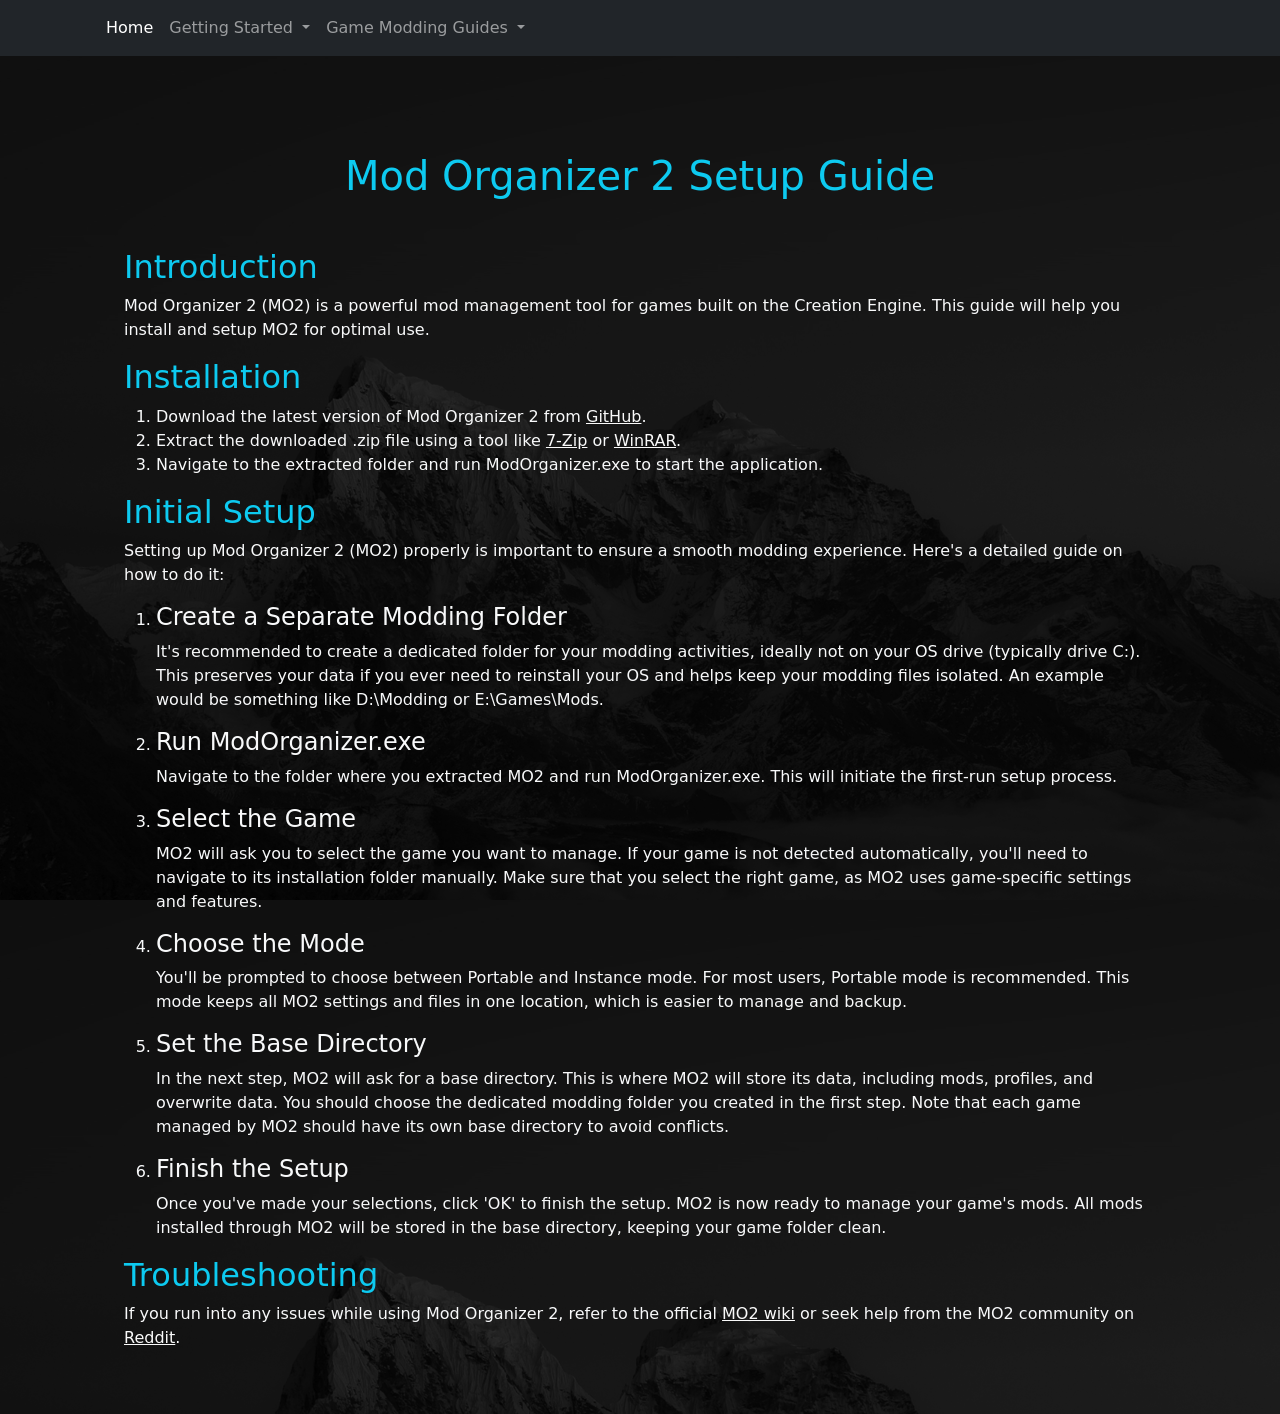
==== mo2_setup.html @ b09eb964 "Rebuilt repository ignored mod_list.php" ====
<!DOCTYPE html>
<html lang="en">
<head>
    <meta charset="UTF-8">
    <meta name="viewport" content="width=device-width, initial-scale=1.0">
    <title>Home</title>

    <link href="https://fonts.googleapis.com/css2?family=Open+Sans:wght@300;400;600;700&display=swap" rel="stylesheet">
    
    <link rel="stylesheet" href="https://cdn.jsdelivr.net/npm/bootstrap@5.0.2/dist/css/bootstrap.min.css">

    <style>
        body {
            background-image: url(/images/mountains_dark.png);
            background-size: cover;
            background-position: center;
            height: 100vh;
        }
        
        body {
            background-color: #000;
            margin: 0;
            padding: 0;
            overflow-x: hidden;
        }

        .section-header, .section-content {
            color: white;
        }

        .custom-link {
        color: #fafafa; /* Replace with the desired color value */
    }
    </style>
</head>

<body>
    <!-- Navbar -->
    <nav class="navbar navbar-expand-lg navbar-dark bg-dark">
        <div class="container">
            <a class="navbar-brand" href="#"><img src="" width="50"></a>
            <button class="navbar-toggler" type="button" data-bs-toggle="collapse" data-bs-target="#navbarNav" aria-controls="navbarNav" aria-expanded="false" aria-label="Toggle navigation">
                <span class="navbar-toggler-icon"></span>
            </button>
            <div class="collapse navbar-collapse" id="navbarNav">
                <ul class="navbar-nav">
                    <li class="nav-item">
                        <a class="nav-link active" href="index.html">Home</a>
                    </li>

                    <!-- Getting Started-->
                    <li class="nav-item dropdown">
                        <a class="nav-link dropdown-toggle" href="#" id="navbarDropdownGettingStarted" role="button" data-bs-toggle="dropdown" aria-haspopup="true" aria-expanded="false">
                            Getting Started
                        </a>
                        <div class="dropdown-menu bg-info" aria-labelledby="navbarDropdownGettingStarted">
                            <a class="dropdown-item" href="mo2_setup.html">Mod Organizer 2 Setup (MO2)</a>
                            <a class="dropdown-item" href="loot_setup.html">LOOT</a>
                            <a class="dropdown-item" href="">ATLauncher</a>
                            <!-- Add more options here -->
                        </div>
                    </li>


                    <!-- Game Mod Guides Dropdown-->
                    <li class="nav-item dropdown">
                        <a class="nav-link dropdown-toggle" href="#" id="navbarDropdownGameModGuides" role="button" data-bs-toggle="dropdown" aria-haspopup="true" aria-expanded="false">
                            Game Modding Guides
                        </a>
                        <div class="dropdown-menu bg-info" aria-labelledby="navbarDropdownGameModGuides">
                            <a class="dropdown-item" href="/php/skyrim_mods.php">Skyrim Special Edition</a>
                            <a class="dropdown-item" href="#">Starfield</a>
                            <!-- Add more game options here -->
                        </div>
                    </li>
                </ul>
            </div>
        </div>
    </nav>


        <!-- Mo2 setup -->
    <div class="container-xl">
        <div class="container-fluid d-flex flex-column align-items-center mt-5" style="max-width: 1080px;">
            <div class="container py-5">
                <h1 class="mb-5 text-center text-info">Mod Organizer 2 Setup Guide</h1>
    
                <!-- Introduction -->
                <section id="introduction">
                    <h2 class="text-info">Introduction</h2>
                    <p class="text-light">Mod Organizer 2 (MO2) is a powerful mod management tool for games built on the Creation Engine. This guide will help you install and setup MO2 for optimal use.</p>
                </section>
    
                <!-- Installation -->
                <section id="installation">
                    <h2 class="text-info">Installation</h2>
                    <ol class="text-light">
                        <li>Download the latest version of Mod Organizer 2 from <a href="https://github.com/ModOrganizer2/modorganizer/releases" class="custom-link" target="_blank">GitHub</a>.</li>
                        <li>Extract the downloaded .zip file using a tool like <a href="https://www.7-zip.org/" class="custom-link" target="_blank">7-Zip</a> or <a href="https://www.win-rar.com/" class="custom-link" target="_blank">WinRAR</a>.</li>
                        <li>Navigate to the extracted folder and run ModOrganizer.exe to start the application.</li>
                    </ol>
                </section>
    
                <!-- Initial Setup -->
                <section id="initial_setup">
                    <h2 class="text-info">Initial Setup</h2>
                    <p class="text-light">Setting up Mod Organizer 2 (MO2) properly is important to ensure a smooth modding experience. Here's a detailed guide on how to do it:</p>
                    <ol class="text-light">
                        <li>
                            <h4>Create a Separate Modding Folder</h3>
                            <p>It's recommended to create a dedicated folder for your modding activities, ideally not on your OS drive (typically drive C:). This preserves your data if you ever need to reinstall your OS and helps keep your modding files isolated. An example would be something like D:\Modding or E:\Games\Mods.</p>
                        </li>
                        <li>
                            <h4>Run ModOrganizer.exe</h4>
                            <p>Navigate to the folder where you extracted MO2 and run ModOrganizer.exe. This will initiate the first-run setup process.</p>
                        </li>
                        <li>
                            <h4>Select the Game</h4>
                            <p>MO2 will ask you to select the game you want to manage. If your game is not detected automatically, you'll need to navigate to its installation folder manually. Make sure that you select the right game, as MO2 uses game-specific settings and features.</p>
                        </li>
                        <li>
                            <h4>Choose the Mode</h4>
                            <p>You'll be prompted to choose between Portable and Instance mode. For most users, Portable mode is recommended. This mode keeps all MO2 settings and files in one location, which is easier to manage and backup.</p>
                        </li>
                        <li>
                            <h4>Set the Base Directory</h4>
                            <p>In the next step, MO2 will ask for a base directory. This is where MO2 will store its data, including mods, profiles, and overwrite data. You should choose the dedicated modding folder you created in the first step. Note that each game managed by MO2 should have its own base directory to avoid conflicts.</p>
                        </li>
                        <li>
                            <h4>Finish the Setup</h4>
                            <p>Once you've made your selections, click 'OK' to finish the setup. MO2 is now ready to manage your game's mods. All mods installed through MO2 will be stored in the base directory, keeping your game folder clean.</p>
                        </li>
                    </ol>
                </section>

    
                <!-- Troubleshooting -->
                <section id="troubleshooting">
                    <h2 class="text-info">Troubleshooting</h2>
                    <p class="text-light">If you run into any issues while using Mod Organizer 2, refer to the official <a href="https://github.com/ModOrganizer2/modorganizer/wiki" class="custom-link" target="_blank">MO2 wiki</a> or seek help from the MO2 community on <a href="https://www.reddit.com/r/modorganizer/" class="custom-link" target="_blank">Reddit</a>.</p>
                </section>
            </div>
        </div>
    </div>
    

    


    <script src="https://cdn.jsdelivr.net/npm/bootstrap@5.0.2/dist/js/bootstrap.bundle.min.js"></script>
</body>
</html>
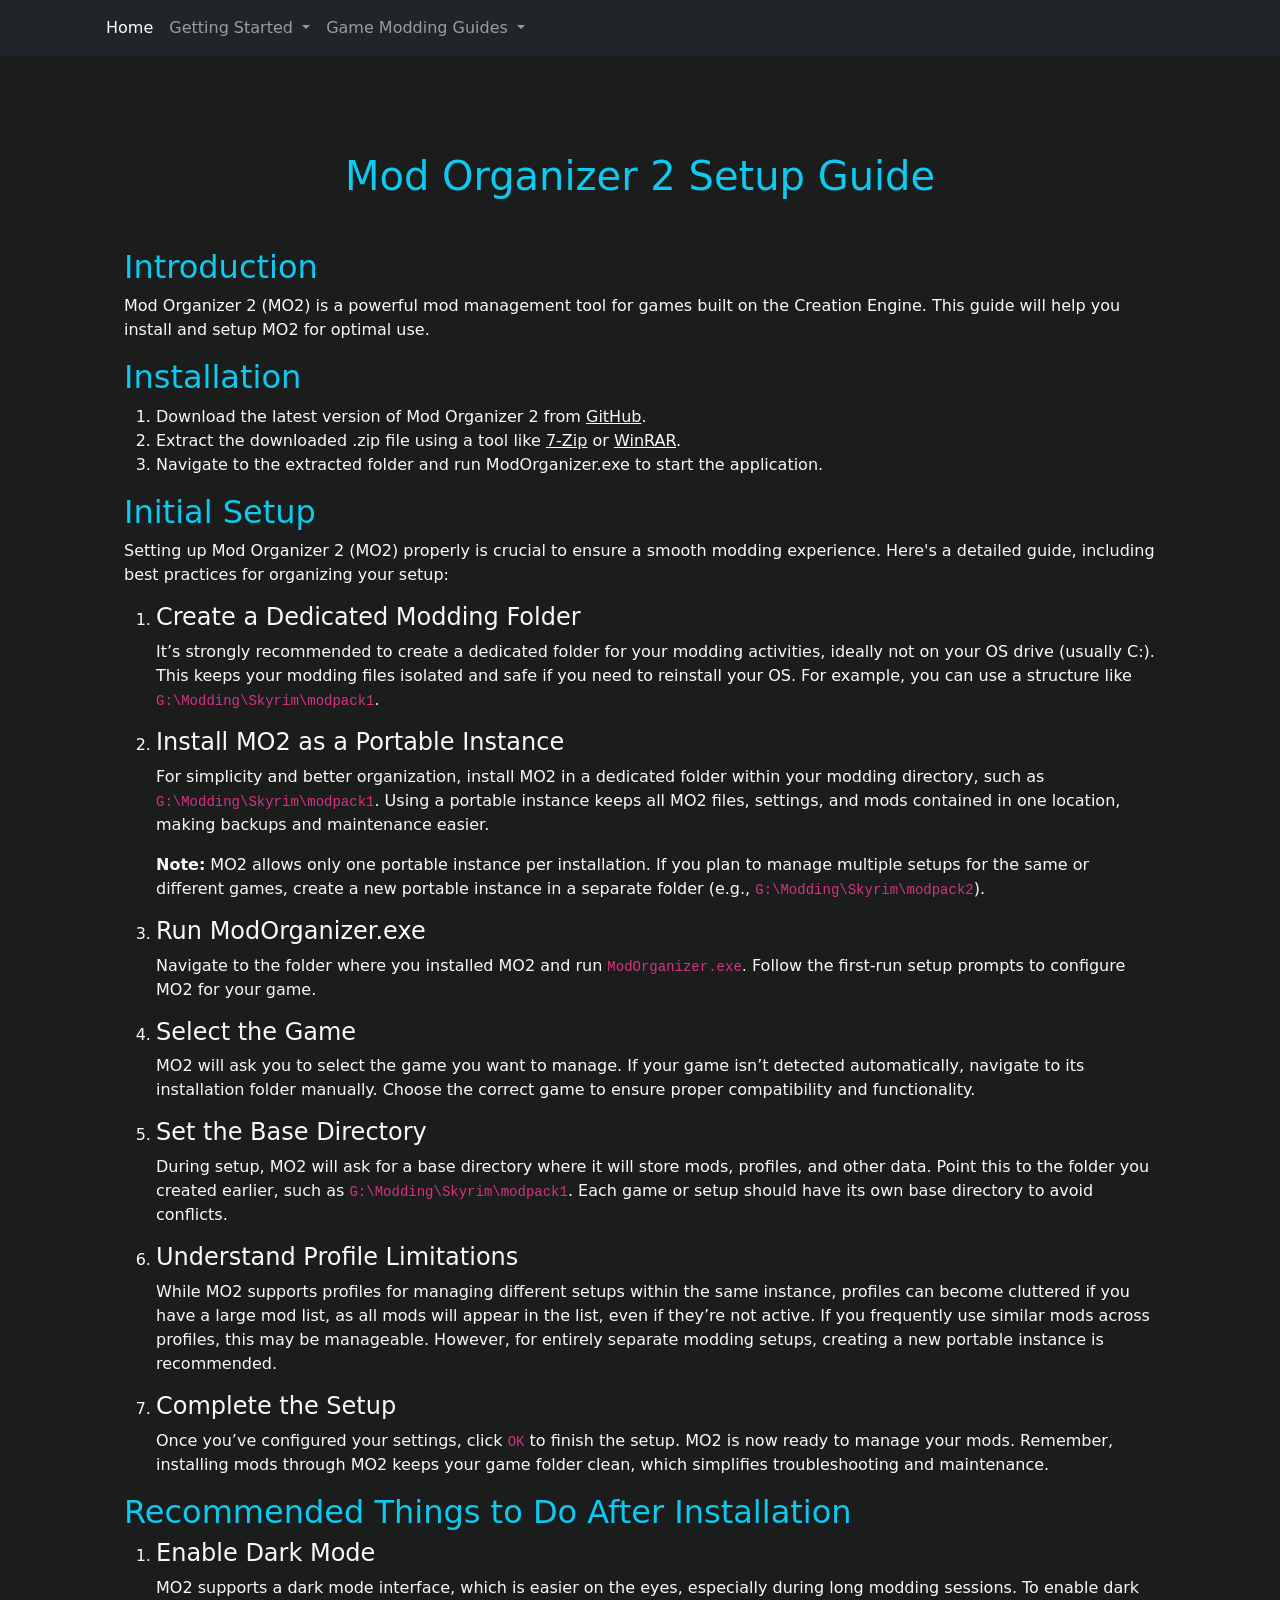
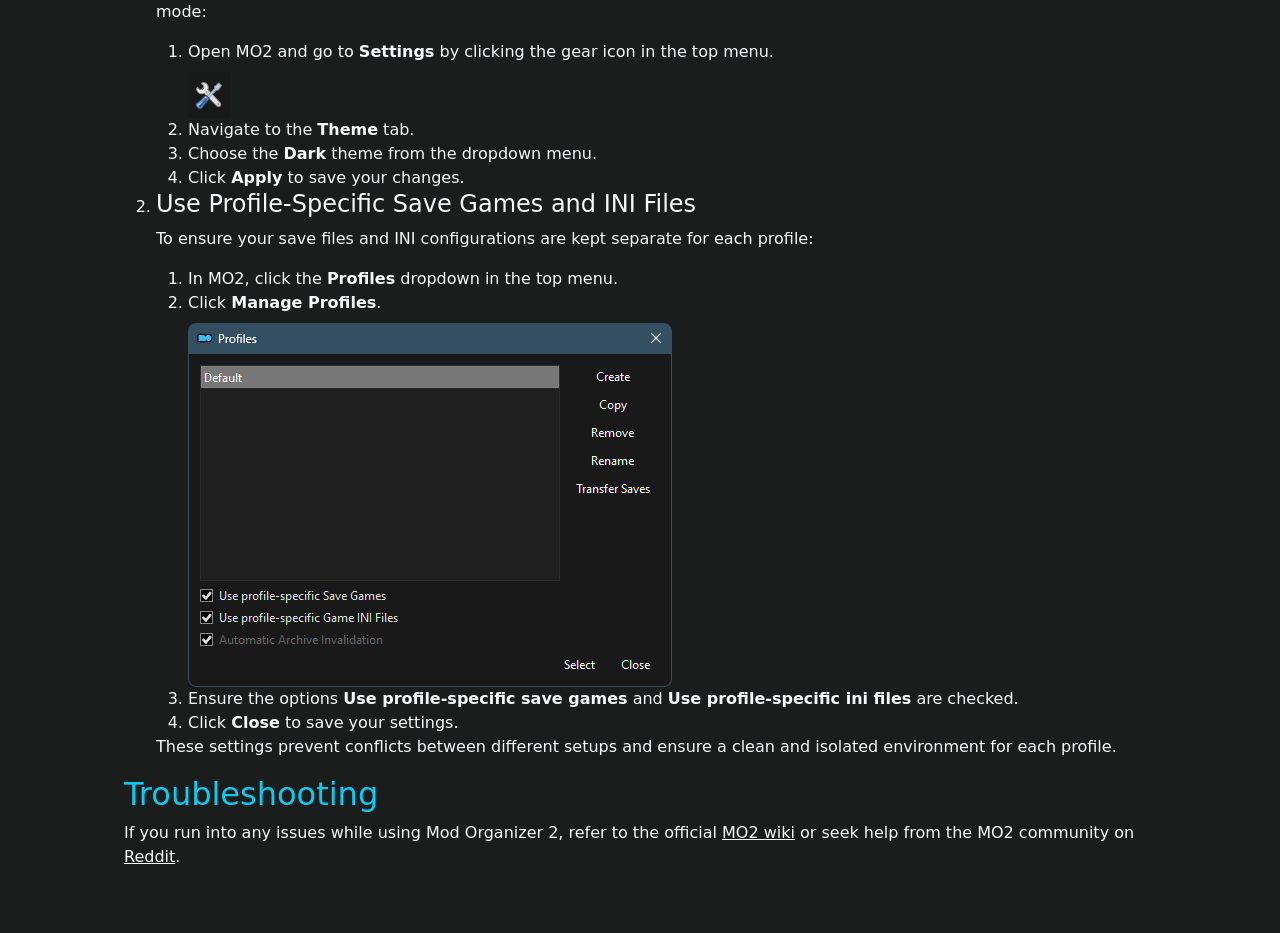
==== commit d78d4441: "updated guide information and added some context" ====
--- a/mo2_setup.html
+++ b/mo2_setup.html
@@ -11,14 +11,7 @@
 
     <style>
         body {
-            background-image: url(/images/mountains_dark.png);
-            background-size: cover;
-            background-position: center;
-            height: 100vh;
-        }
-        
-        body {
-            background-color: #000;
+            background-color: #1b1c1c;
             margin: 0;
             padding: 0;
             overflow-x: hidden;
@@ -104,34 +97,79 @@
                 <!-- Initial Setup -->
                 <section id="initial_setup">
                     <h2 class="text-info">Initial Setup</h2>
-                    <p class="text-light">Setting up Mod Organizer 2 (MO2) properly is important to ensure a smooth modding experience. Here's a detailed guide on how to do it:</p>
+                    <p class="text-light">Setting up Mod Organizer 2 (MO2) properly is crucial to ensure a smooth modding experience. Here's a detailed guide, including best practices for organizing your setup:</p>
                     <ol class="text-light">
                         <li>
-                            <h4>Create a Separate Modding Folder</h3>
-                            <p>It's recommended to create a dedicated folder for your modding activities, ideally not on your OS drive (typically drive C:). This preserves your data if you ever need to reinstall your OS and helps keep your modding files isolated. An example would be something like D:\Modding or E:\Games\Mods.</p>
+                            <h4>Create a Dedicated Modding Folder</h4>
+                            <p>It’s strongly recommended to create a dedicated folder for your modding activities, ideally not on your OS drive (usually C:). This keeps your modding files isolated and safe if you need to reinstall your OS. For example, you can use a structure like <code>G:\Modding\Skyrim\modpack1</code>.</p>
+                        </li>
+                        <li>
+                            <h4>Install MO2 as a Portable Instance</h4>
+                            <p>For simplicity and better organization, install MO2 in a dedicated folder within your modding directory, such as <code>G:\Modding\Skyrim\modpack1</code>. Using a portable instance keeps all MO2 files, settings, and mods contained in one location, making backups and maintenance easier.</p>
+                            <p><strong>Note:</strong> MO2 allows only one portable instance per installation. If you plan to manage multiple setups for the same or different games, create a new portable instance in a separate folder (e.g., <code>G:\Modding\Skyrim\modpack2</code>).</p>
                         </li>
                         <li>
                             <h4>Run ModOrganizer.exe</h4>
-                            <p>Navigate to the folder where you extracted MO2 and run ModOrganizer.exe. This will initiate the first-run setup process.</p>
+                            <p>Navigate to the folder where you installed MO2 and run <code>ModOrganizer.exe</code>. Follow the first-run setup prompts to configure MO2 for your game.</p>
                         </li>
                         <li>
                             <h4>Select the Game</h4>
-                            <p>MO2 will ask you to select the game you want to manage. If your game is not detected automatically, you'll need to navigate to its installation folder manually. Make sure that you select the right game, as MO2 uses game-specific settings and features.</p>
-                        </li>
-                        <li>
-                            <h4>Choose the Mode</h4>
-                            <p>You'll be prompted to choose between Portable and Instance mode. For most users, Portable mode is recommended. This mode keeps all MO2 settings and files in one location, which is easier to manage and backup.</p>
+                            <p>MO2 will ask you to select the game you want to manage. If your game isn’t detected automatically, navigate to its installation folder manually. Choose the correct game to ensure proper compatibility and functionality.</p>
                         </li>
                         <li>
                             <h4>Set the Base Directory</h4>
-                            <p>In the next step, MO2 will ask for a base directory. This is where MO2 will store its data, including mods, profiles, and overwrite data. You should choose the dedicated modding folder you created in the first step. Note that each game managed by MO2 should have its own base directory to avoid conflicts.</p>
+                            <p>During setup, MO2 will ask for a base directory where it will store mods, profiles, and other data. Point this to the folder you created earlier, such as <code>G:\Modding\Skyrim\modpack1</code>. Each game or setup should have its own base directory to avoid conflicts.</p>
                         </li>
                         <li>
-                            <h4>Finish the Setup</h4>
-                            <p>Once you've made your selections, click 'OK' to finish the setup. MO2 is now ready to manage your game's mods. All mods installed through MO2 will be stored in the base directory, keeping your game folder clean.</p>
+                            <h4>Understand Profile Limitations</h4>
+                            <p>While MO2 supports profiles for managing different setups within the same instance, profiles can become cluttered if you have a large mod list, as all mods will appear in the list, even if they’re not active. If you frequently use similar mods across profiles, this may be manageable. However, for entirely separate modding setups, creating a new portable instance is recommended.</p>
+                        </li>
+                        <li>
+                            <h4>Complete the Setup</h4>
+                            <p>Once you’ve configured your settings, click <code>OK</code> to finish the setup. MO2 is now ready to manage your mods. Remember, installing mods through MO2 keeps your game folder clean, which simplifies troubleshooting and maintenance.</p>
                         </li>
                     </ol>
                 </section>
+                
+
+<!-- Recommended Things to Do After Installation -->
+<section id="post_install_recommendations">
+    <h2 class="text-info">Recommended Things to Do After Installation</h2>
+    <ol class="text-light">
+        <li>
+            <h4>Enable Dark Mode</h4>
+            <p>MO2 supports a dark mode interface, which is easier on the eyes, especially during long modding sessions. To enable dark mode:</p>
+            <ol>
+                <li>Open MO2 and go to <strong>Settings</strong> by clicking the gear icon in the top menu.
+                    <br>
+                    <img src="/images/mo2_settings_icon.png" alt="MO2 Settings Icon" class="img-fluid mt-2">
+                </li>
+                <li>Navigate to the <strong>Theme</strong> tab.
+                    <br>
+                </li>
+                <li>Choose the <strong>Dark</strong> theme from the dropdown menu.
+                </li>
+                <li>Click <strong>Apply</strong> to save your changes.</li>
+            </ol>
+        </li>
+        <li>
+            <h4>Use Profile-Specific Save Games and INI Files</h4>
+            <p>To ensure your save files and INI configurations are kept separate for each profile:</p>
+            <ol>
+                <li>In MO2, click the <strong>Profiles</strong> dropdown in the top menu.
+                </li>
+                <li>Click <strong>Manage Profiles</strong>.
+                    <br>
+                    <img src="/images/mo2_profile_settings.png" alt="MO2 Manage Profiles" class="img-fluid mt-2">
+                </li>
+                <li>Ensure the options <strong>Use profile-specific save games</strong> and <strong>Use profile-specific ini files</strong> are checked.
+                </li>
+                <li>Click <strong>Close</strong> to save your settings.</li>
+            </ol>
+            <p>These settings prevent conflicts between different setups and ensure a clean and isolated environment for each profile.</p>
+        </li>
+    </ol>
+</section>
 
     
                 <!-- Troubleshooting -->
